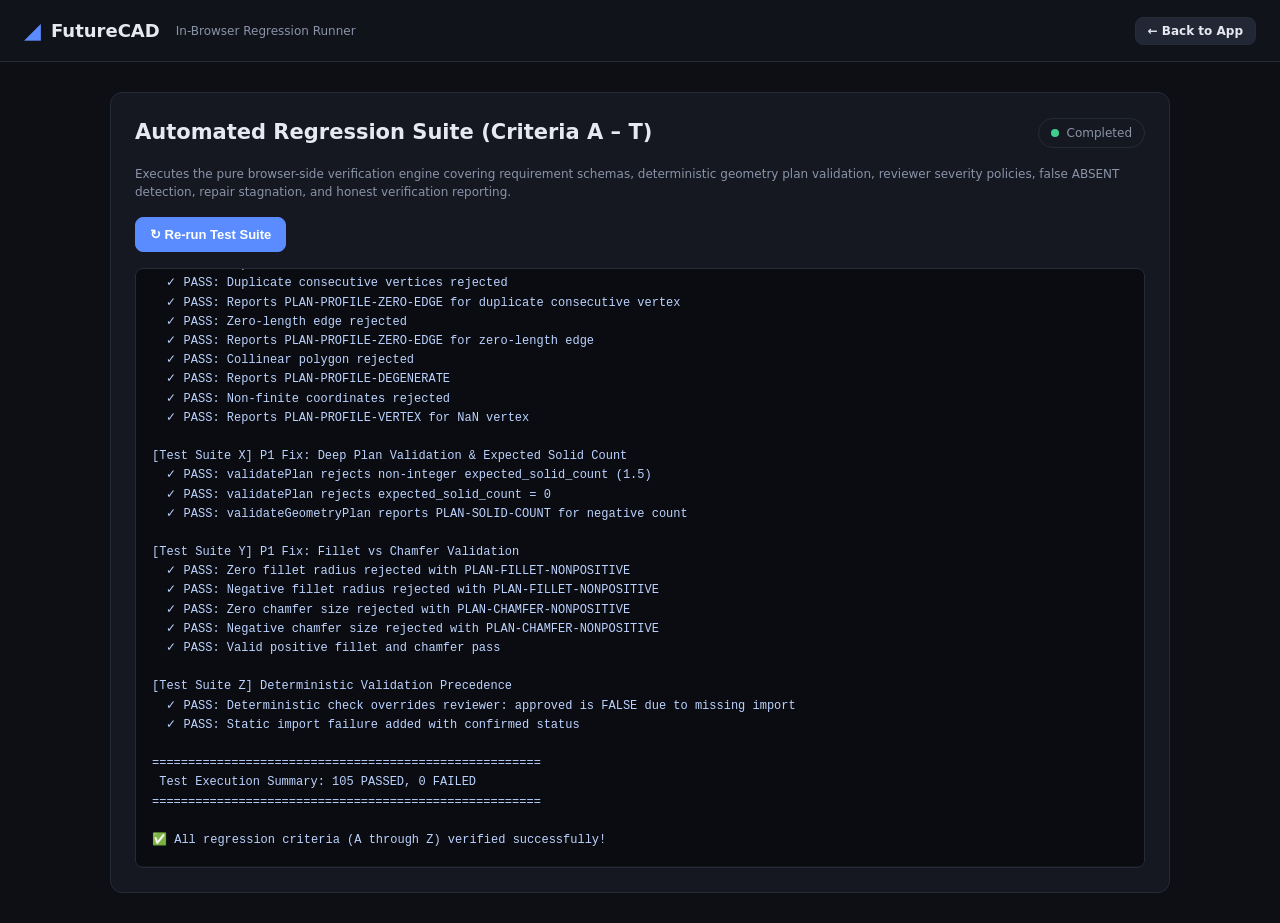
==== test.html @ bae02ef3 "FutureCad" ====
<!DOCTYPE html>
<html lang="en">
<head>
<meta charset="UTF-8">
<meta name="viewport" content="width=device-width, initial-scale=1.0">
<title>FutureCAD — Automated Verification & Regression Suite</title>
<link rel="stylesheet" href="style.css">
<style>
  .test-container { max-width: 1100px; margin: 30px auto; padding: 0 20px; }
  .test-card { background: var(--panel); border: 1px solid var(--line); border-radius: 12px; padding: 24px; margin-bottom: 20px; }
  .test-title { display: flex; justify-content: space-between; align-items: center; margin-bottom: 16px; }
  .badge.pass { background: #133a28; color: var(--ok); border-color: var(--ok); }
  .badge.fail { background: #4a191f; color: var(--err); border-color: var(--err); }
  .log-box { background: #0a0c11; border: 1px solid var(--line); border-radius: 8px; padding: 16px; font: 12px/1.6 var(--mono); color: #bcd3ff; white-space: pre-wrap; word-break: break-word; max-height: 600px; overflow-y: auto; }
</style>
</head>
<body>
<header class="topbar">
  <div class="brand"><span class="logo">◢</span><b>FutureCAD</b><span class="tag">In-Browser Regression Runner</span></div>
  <div class="status-group">
    <a href="index.html" class="btn" style="text-decoration:none; padding:4px 12px; font-size:12px;">← Back to App</a>
  </div>
</header>

<main class="test-container">
  <div class="test-card">
    <div class="test-title">
      <h2>Automated Regression Suite (Criteria A – T)</h2>
      <span class="chip" id="suiteStatus"><i class="dot" id="suiteDot"></i><span id="suiteText">Running…</span></span>
    </div>
    <p class="muted" style="margin-bottom:16px;">
      Executes the pure browser-side verification engine covering requirement schemas, deterministic geometry plan validation, reviewer severity policies, false ABSENT detection, repair stagnation, and honest verification reporting.
    </p>
    <div class="row" style="margin-bottom:16px;">
      <button class="btn primary" id="btnRerun">↻ Re-run Test Suite</button>
    </div>
    <div class="log-box" id="testLog">Initializing test suite…\n</div>
  </div>
</main>

<script type="module">
  const logEl = document.getElementById('testLog');
  const statusEl = document.getElementById('suiteText');
  const dotEl = document.getElementById('suiteDot');

  const origLog = console.log;
  const origErr = console.error;

  function append(text, isErr = false) {
    logEl.textContent += text + '\n';
    logEl.scrollTop = logEl.scrollHeight;
  }

  console.log = (...args) => {
    origLog(...args);
    append(args.join(' '));
  };
  console.error = (...args) => {
    origErr(...args);
    append(args.join(' '), true);
  };

  async function run() {
    logEl.textContent = '';
    statusEl.textContent = 'Running…';
    dotEl.className = 'dot';
    try {
      // Dynamic import with cache buster
      await import('./test_suite.js?t=' + Date.now());
      statusEl.textContent = 'Completed';
      dotEl.className = 'dot ok';
    } catch (e) {
      append('Execution error: ' + e.message, true);
      statusEl.textContent = 'Failed';
      dotEl.className = 'dot err';
    }
  }

  document.getElementById('btnRerun').addEventListener('click', run);
  run();
</script>
</body>
</html>
---- style.css ----
:root{--bg:#0d0f14;--panel:#151821;--panel2:#10131a;--line:#262b38;--text:#e6e9f2;--muted:#8a93a8;
--accent:#5b8cff;--ok:#3ecf8e;--warn:#f0b43c;--err:#ef5b6b;--mono:ui-monospace,SFMono-Regular,Menlo,Consolas,monospace}
*{box-sizing:border-box;margin:0;padding:0}
body{background:var(--bg);color:var(--text);font:14px/1.5 Inter,system-ui,-apple-system,Segoe UI,Roboto,sans-serif}
.topbar{display:flex;justify-content:space-between;align-items:center;gap:12px;flex-wrap:wrap;padding:14px 24px;border-bottom:1px solid var(--line);background:var(--panel2);position:sticky;top:0;z-index:5}
.brand{display:flex;align-items:center;gap:10px;font-size:18px}.logo{color:var(--accent);font-size:22px}
.tag{color:var(--muted);font-size:12px;margin-left:6px}
.status-group{display:flex;gap:8px;flex-wrap:wrap}
.chip{display:inline-flex;align-items:center;gap:8px;padding:5px 12px;border:1px solid var(--line);border-radius:999px;font-size:12px;color:var(--muted);background:var(--panel)}
.dot{width:8px;height:8px;border-radius:50%;background:var(--muted)}.dot.ok{background:var(--ok)}.dot.err{background:var(--err)}
.layout{display:grid;grid-template-columns:380px minmax(0,1fr);gap:18px;max-width:1500px;margin:20px auto;padding:0 18px}
.col{display:flex;flex-direction:column;gap:18px;min-width:0}
.card{background:var(--panel);border:1px solid var(--line);border-radius:12px;padding:18px}
.card h3{font-size:14px;letter-spacing:.04em;text-transform:uppercase;color:#b9c3dd;margin-bottom:12px}
.card-head{display:flex;justify-content:space-between;align-items:baseline;gap:10px;flex-wrap:wrap}
.muted{color:var(--muted);font-size:12px}
label{display:block;font-size:12px;color:var(--muted);margin:10px 0 5px}
input,select,textarea{width:100%;background:var(--panel2);color:var(--text);border:1px solid var(--line);border-radius:8px;padding:9px 10px;font:inherit;outline:none}
input:focus,select:focus,textarea:focus{border-color:var(--accent)}
textarea{resize:vertical;line-height:1.55;min-height:150px}
.grid2{display:grid;grid-template-columns:1fr 1fr;gap:0 12px}
.row{display:flex;gap:8px;margin-top:14px}.row.wrap{flex-wrap:wrap}
.btn{background:#222736;color:var(--text);border:1px solid var(--line);border-radius:8px;padding:9px 14px;font-weight:600;cursor:pointer;font-size:13px}
.btn:hover:not(:disabled){border-color:var(--accent)}
.btn.primary{background:var(--accent);border-color:var(--accent);color:#fff}
.btn.danger{background:#4a2129;border-color:#7a2f3b}.btn.ghost{background:transparent}
.btn:disabled{opacity:.4;cursor:not-allowed}
.hint{font-size:12px;color:var(--muted);margin-top:10px}.hint.err{color:var(--err)}.hint.ok{color:var(--ok)}
.overall{height:6px;background:var(--panel2);border-radius:6px;margin:8px 0 14px;overflow:hidden}
.overall i{display:block;height:100%;width:0;background:var(--accent);transition:width .25s}
.pipeline{display:grid;grid-template-columns:repeat(auto-fill,minmax(210px,1fr));gap:10px}
.agent{background:var(--panel2);border:1px solid var(--line);border-radius:10px;padding:12px;min-width:0}
.agent.running{border-color:var(--accent);box-shadow:0 0 0 1px var(--accent) inset}
.agent.done{border-color:#27664b}.agent.warning{border-color:#7d6320}.agent.error{border-color:#7a2f3b}
.agent-top{display:flex;justify-content:space-between;align-items:center;font-size:11px;color:var(--muted)}
.badge{padding:2px 8px;border-radius:999px;border:1px solid var(--line)}
.agent.running .badge{color:var(--accent);border-color:var(--accent)}.agent.done .badge{color:var(--ok);border-color:#27664b}
.agent.warning .badge{color:var(--warn);border-color:#7d6320}.agent.error .badge{color:var(--err);border-color:#7a2f3b}
.agent h4{font-size:13px;margin:8px 0 2px}.model{font:11px var(--mono);color:var(--muted);word-break:break-all}
.bar{height:4px;background:var(--line);border-radius:4px;margin:10px 0 6px;overflow:hidden}.bar i{display:block;height:100%;background:var(--accent)}
.agent.done .bar i{background:var(--ok)}.agent.warning .bar i{background:var(--warn)}.agent.error .bar i{background:var(--err)}
.detail{font-size:11px;color:var(--muted);word-break:break-word}.agent.error .detail{color:var(--err)}
.out{background:#0a0c11;border:1px solid var(--line);border-radius:8px;padding:14px;font:12px/1.6 var(--mono);color:#bcd3ff;white-space:pre-wrap;word-break:break-word;overflow:auto;max-height:480px;min-height:120px}
.out.live{max-height:300px}
.verify{display:grid;grid-template-columns:repeat(auto-fill,minmax(230px,1fr));gap:8px}
.vrow{display:flex;justify-content:space-between;gap:8px;background:var(--panel2);border:1px solid var(--line);border-radius:8px;padding:8px 10px;font-size:12px}
.vrow b{font-weight:600}.vrow .yes{color:var(--ok)}.vrow .no{color:var(--warn)}.vrow .bad{color:var(--err)}
.tabs{display:flex;gap:4px;flex-wrap:wrap;margin-bottom:12px}
.tab{background:transparent;border:1px solid var(--line);color:var(--muted);border-radius:8px;padding:7px 12px;cursor:pointer;font-size:12px}
.tab.active{background:#222736;color:var(--text);border-color:var(--accent)}
.dl-title{margin:16px 0 0;font-size:12px;color:var(--muted);font-weight:600}
@media(max-width:980px){.layout{grid-template-columns:1fr}.topbar{padding:12px 16px}}
@media(max-width:520px){.grid2{grid-template-columns:1fr}.row{flex-wrap:wrap}.tag{display:none}}
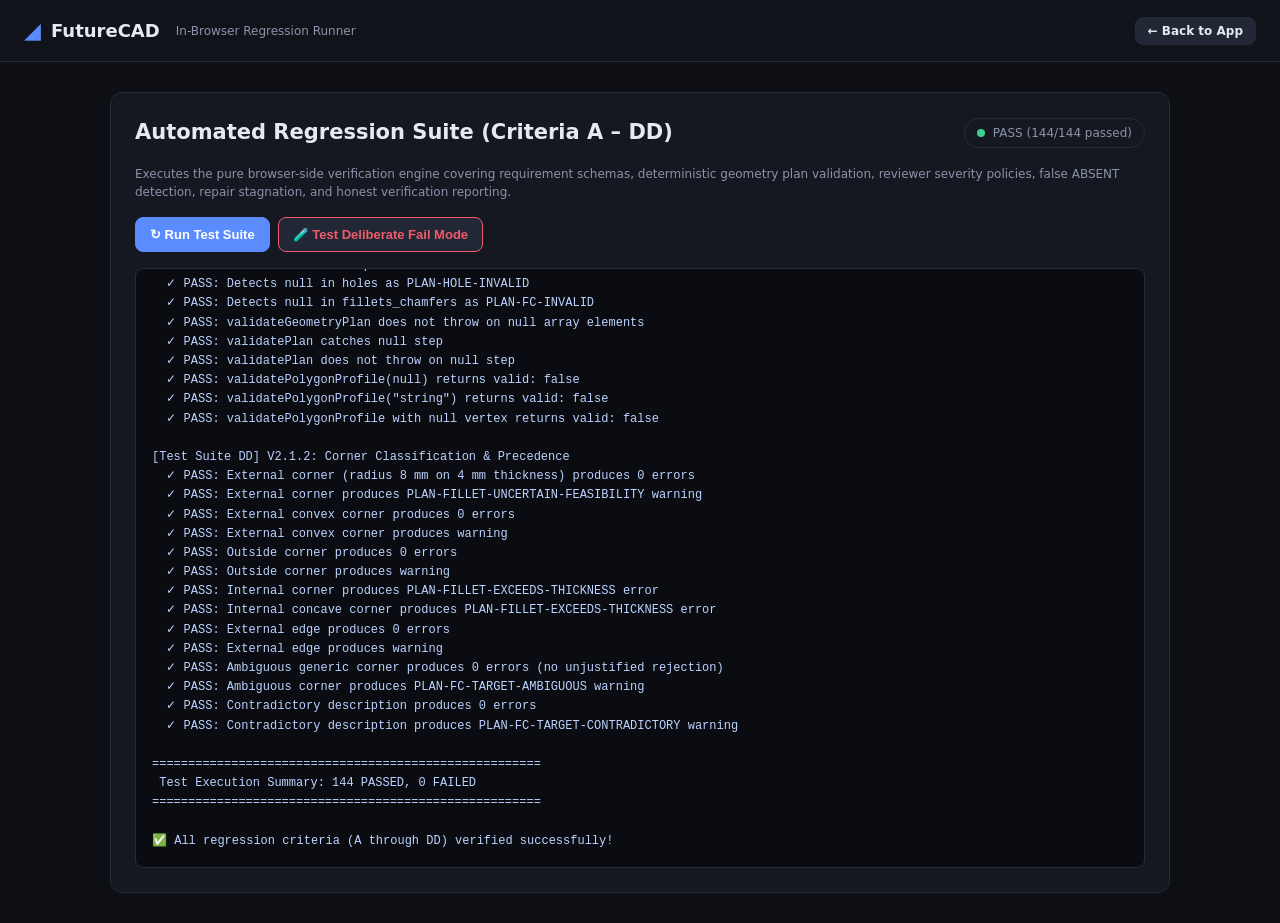
==== commit d244277d: "release: FutureCAD v2.1.2 - 144 tests passing" ====
--- a/test.html
+++ b/test.html
@@ -25,14 +25,15 @@
 <main class="test-container">
   <div class="test-card">
     <div class="test-title">
-      <h2>Automated Regression Suite (Criteria A – T)</h2>
+      <h2>Automated Regression Suite (Criteria A – DD)</h2>
       <span class="chip" id="suiteStatus"><i class="dot" id="suiteDot"></i><span id="suiteText">Running…</span></span>
     </div>
     <p class="muted" style="margin-bottom:16px;">
       Executes the pure browser-side verification engine covering requirement schemas, deterministic geometry plan validation, reviewer severity policies, false ABSENT detection, repair stagnation, and honest verification reporting.
     </p>
-    <div class="row" style="margin-bottom:16px;">
-      <button class="btn primary" id="btnRerun">↻ Re-run Test Suite</button>
+    <div class="row" style="margin-bottom:16px; gap:8px;">
+      <button class="btn primary" id="btnRerun">↻ Run Test Suite</button>
+      <button class="btn" id="btnFailMode" style="border-color:var(--err); color:var(--err);">🧪 Test Deliberate Fail Mode</button>
     </div>
     <div class="log-box" id="testLog">Initializing test suite…\n</div>
   </div>
@@ -60,24 +61,36 @@
     append(args.join(' '), true);
   };
 
-  async function run() {
+  async function run({ deliberateFail = false } = {}) {
     logEl.textContent = '';
     statusEl.textContent = 'Running…';
     dotEl.className = 'dot';
+    if (typeof window !== 'undefined') {
+      window.__TEST_DELIBERATE_FAIL__ = deliberateFail;
+    }
     try {
-      // Dynamic import with cache buster
-      await import('./test_suite.js?t=' + Date.now());
-      statusEl.textContent = 'Completed';
-      dotEl.className = 'dot ok';
+      const mod = await import('./test_suite.js?t=' + Date.now());
+      const res = mod.getTestResults ? mod.getTestResults() : window.__TEST_RESULTS__;
+      if (res && res.failed > 0) {
+        statusEl.textContent = `FAIL (${res.failed} failed, ${res.passed}/${res.total} passed)`;
+        dotEl.className = 'dot err';
+      } else if (res && res.failed === 0) {
+        statusEl.textContent = `PASS (${res.passed}/${res.total} passed)`;
+        dotEl.className = 'dot ok';
+      } else {
+        statusEl.textContent = 'FAIL (No results returned)';
+        dotEl.className = 'dot err';
+      }
     } catch (e) {
       append('Execution error: ' + e.message, true);
-      statusEl.textContent = 'Failed';
+      statusEl.textContent = 'FAIL (Runtime Error)';
       dotEl.className = 'dot err';
     }
   }
 
-  document.getElementById('btnRerun').addEventListener('click', run);
-  run();
+  document.getElementById('btnRerun').addEventListener('click', () => run({ deliberateFail: false }));
+  document.getElementById('btnFailMode').addEventListener('click', () => run({ deliberateFail: true }));
+  run({ deliberateFail: false });
 </script>
 </body>
 </html>
